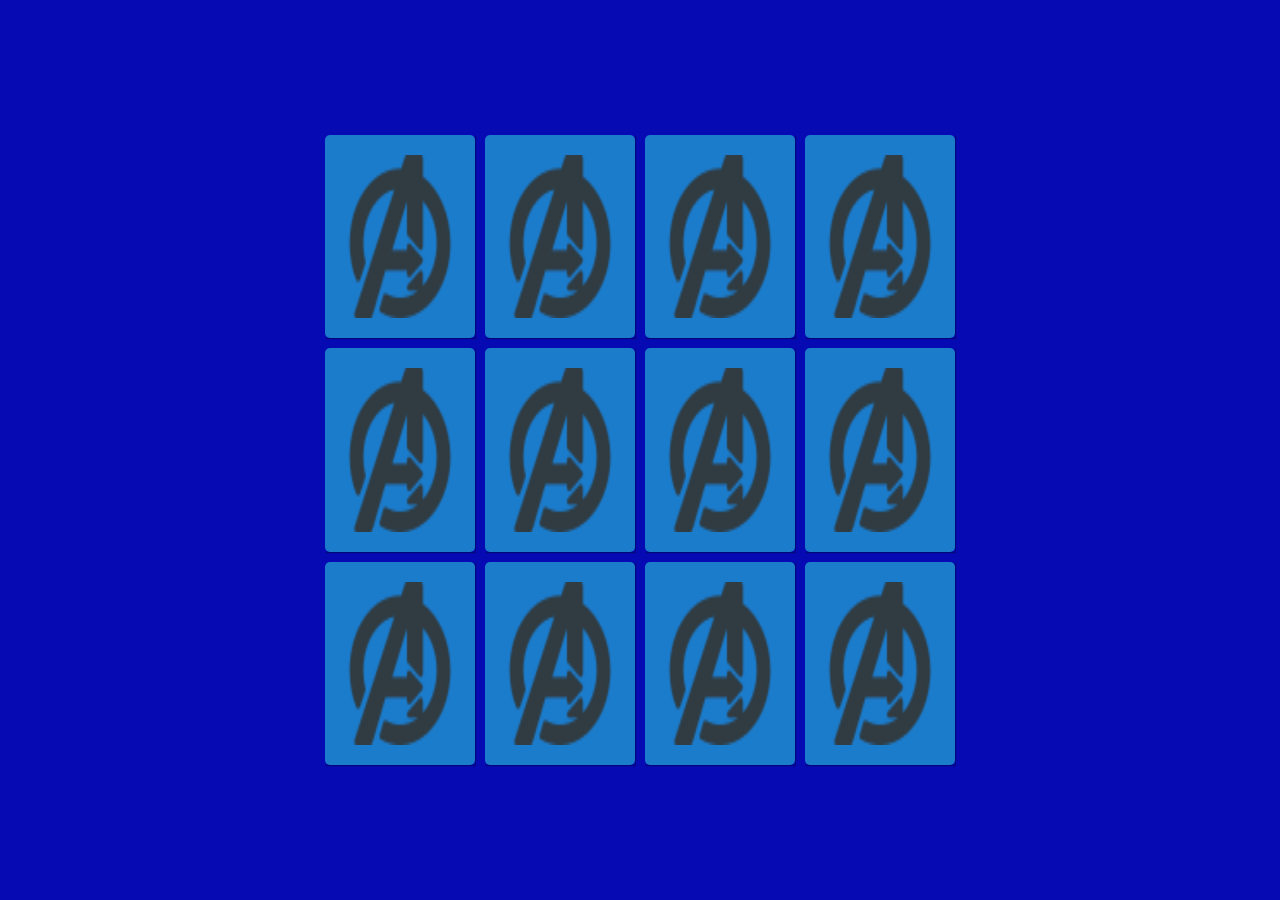
==== index.html @ c2df56e5 "Iniciando o jogo da memória" ====
<!DOCTYPE html>
<html lang="pt-br">
<head>
  <meta charset="UTF-8">
  <meta name="viewport" content="width=device-width, initial-scale=1.0">
  <title>Jogo da memória</title>
</head>
<!-- Link para o arquivo de estilização do CSS -->
<link rel="stylesheet" href="css/styles.css">

<body> 
  <!-- Início do container principal -->
  <section class="memory-game">

    <!-- Início das seções dos cards - 12 cards (cartões)-->
    <section class="memory-card" data-framework="spider_man">
      <!-- O que são Data Attributes?
        São atributos criados por você no HTML para guardar informações extras em uma tag 
        sem precisar criar classes ou IDs.Exemplo no HTML:<div data-status="ativo" 
        data-cor="azul">Texto</div>-->
      <img class="front-face" src="img/avengers.png" alt="avengers" />
      <img class="back-face" src="img/spider_man.png" alt="Spider Man" />
    </section>

    <section class="memory-card" data-framework="black_panther">
      <img class="front-face" src="img/avengers.png" alt="Avengers" />
      <img class="back-face" src="img/black_panther.png" alt="Black Panther" />
    </section>

    <section class="memory-card" data-framework="captain_america">
      <img class="front-face" src="img/avengers.png" alt="Avengers" />
      <img class="back-face" src="img/captain_america.png" alt="Captain America" />
    </section>

    <section class="memory-card" data-framework="iron_man">
      <img class="front-face" src="img/avengers.png" alt="Avengers" />
      <img class="back-face" src="img/iron_man.png" alt="Iron Man" />
    </section>

    <section class="memory-card" data-framework="deadpool">
      <img class="front-face" src="img/avengers.png" alt="Avengers" />
      <img class="back-face" src="img/deadpool.png" alt="DeadPool Man" />
    </section>

    <section class="memory-card" data-framework="wolverine">
      <img class="front-face" src="img/avengers.png" alt="Avengers" />
      <img class="back-face" src="img/wolverine.png" alt="Wolverine" />
    </section>

    <section class="memory-card" data-framework="wolverine">
      <img class="front-face" src="img/avengers.png" alt="Avengers" />
      <img class="back-face" src="img/wolverine.png" alt="Wolverine" />
    </section>

    <section class="memory-card" data-framework="captain_america">
      <img class="front-face" src="img/avengers.png" alt="Avengers" />
      <img class="back-face" src="img/captain_america.png" alt="Captain America" />
    </section>

    <section class="memory-card" data-framework="iron_man">
      <img class="front-face" src="img/avengers.png" alt="Avengers" />
      <img class="back-face" src="img/iron_man.png" alt="Iron Man" />
    </section>

    <section class="memory-card" data-framework="black_panther">
      <img class="front-face" src="img/avengers.png" alt="Avengers" />
      <img class="back-face" src="img/black_panther.png" alt="Black Panther" />
    </section>

    <section class="memory-card" data-framework="deadpool">
      <img class="front-face" src="img/avengers.png" alt="Avengers" />
      <img class="back-face" src="img/deadpool.png" alt="DeadPool" />
    </section>

    <section class="memory-card" data-framework="spider_man">
      <img class="front-face" src="img/avengers.png" alt="Avengers" />
      <img class="back-face" src="img/spider_man.png" alt="Spider man" />
    </section>
    <!-- Fim das seções dos cards-->

  </section>
  <!-- Fim do container principal -->

  <!-- Link para o arquivo Javascript, que será iniciado na próxima semana -->
  <script src="js/scripts.js"></script>
</body>
</html>
---- css/styles.css ----
/* Zerando as configurações dos navegadores*/
* {
  padding: 0;
  margin: 0;
  box-sizing: border-box;
  /* Comportamento com border-box: O navegador mantém a largura total
   exatamente em 100px. O padding e a borda são distribuídos para o lado
   de dentro da caixa, reduzindo o espaço interno útil para o conteúdo, 
   mas sem estourar o tamanho final definido. */   
}

/* Definição do corpo da página */
body {
  height: 100vh;
  /* Medidas absolutas
  - cm (centímetro)
  - pt (ponto) = 1.66 px ou pc (paica) = 12 pt
  - in - polegadas */

  /* Medidas relativas
  - rem = 16px
  - em = 16px (depende do elemento pai)
  - vw (view width) e vh (view height) = 100% da janela */
  display: flex;
  /* O display: flex é uma propriedade do CSS que transforma um elemento
  em um contêiner flexível, organizando seus filhos de forma automática 
  em linha ou coluna. */
  background: #060AB2;
}

/* Container principal 
  Experimente usar medidas diferentes para ver os resultados
*/
.memory-game {
  width: 640px;
  height: 640px;
  margin: auto;
  display: flex;
  flex-wrap: wrap;
  /* A propriedade flex-wrap do CSS define se os itens de um container
  flexível devem permanecer em uma única linha ou quebrar em várias linhas
   quando não houver espaço suficiente*/
  perspective: 1000px;
  /* A função CSS perspective() define uma transformação que configura
   a distância entre o usuário e o plano z=0.*/
}

/* Definição dos cartões */
.memory-card {
  width: calc(25% - 10px);
  /* A função calc() CSS permite você executar cálculos quando especificar
   os valores de propriedades no CSS. Pode ser utilizada em qualquer lugar, 
   como <length>, <frequency>, <angle>, <time>, <percentage>, <number>, e <integer> é permitido.*/
  height: calc(33.333% - 10px);
  margin: 5px;
  position: relative;
  transform: scale(1);
  transform-style: preserve-3d;
  transition: transform .5s;
  box-shadow: 1px 1px 1px rgba(0,0,0,.3);
}

/* Aplica nos cartões ativos, ou seja, que são clicados */
.memory-card:active {
  transform: scale(0.97);
  transition: transform .2s;
}

/* Definição do movimento do cartão */
.memory-card.flip {
  transform: rotateY(180deg);
}

/* Definição das classes da frente e verso dos cartões */
.front-face,
.back-face {
  width: 100%;
  height: 100%;
  padding: 20px;
  position: absolute;
  border-radius: 5px;
  background: #1C7CCC;
  backface-visibility: hidden;
}

.back-face {
  transform: rotateY(180deg);
}
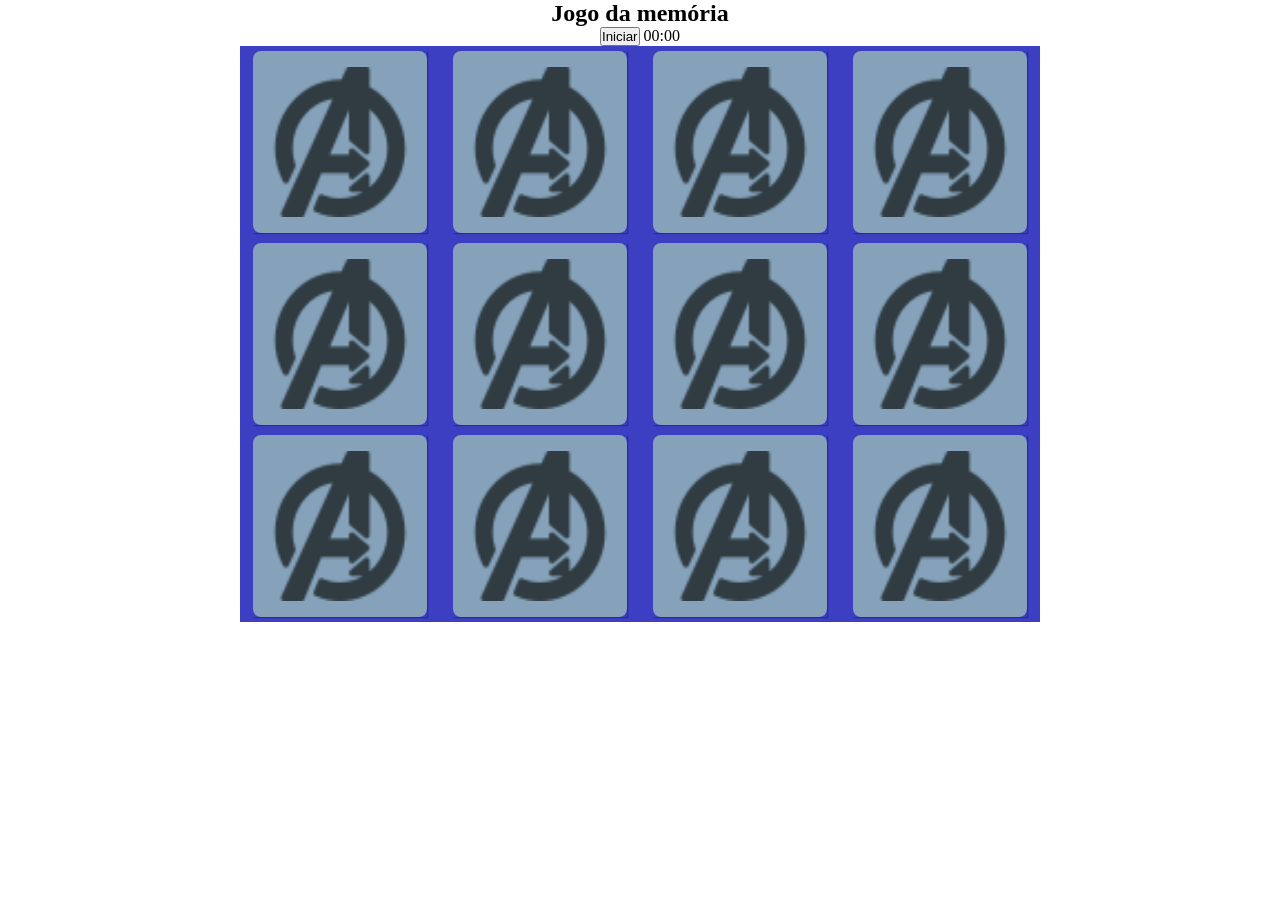
==== commit c277e14d: "Iniciando o jogo da memória" ====
--- a/index.html
+++ b/index.html
@@ -8,10 +8,16 @@
 <!-- Link para o arquivo de estilização do CSS -->
 <link rel="stylesheet" href="css/styles.css">
 
-<body> 
+<body>   
+  <section class="header">
+    <h1>Jogo da memória</h1>
+    <button id="start">Iniciar</button>
+    <span id="timer">00:00</span>  
+  </section>
+
   <!-- Início do container principal -->
-  <section class="memory-game">
-
+  <section class="memory-game">    
+  
     <!-- Início das seções dos cards - 12 cards (cartões)-->
     <section class="memory-card" data-framework="spider_man">
       <!-- O que são Data Attributes?
--- a/css/styles.css
+++ b/css/styles.css
@@ -11,6 +11,7 @@
 
 /* Definição do corpo da página */
 body {
+  margin: auto;
   height: 100vh;
   /* Medidas absolutas
   - cm (centímetro)
@@ -21,38 +22,42 @@
   - rem = 16px
   - em = 16px (depende do elemento pai)
   - vw (view width) e vh (view height) = 100% da janela */
-  display: flex;
+  display: block;
   /* O display: flex é uma propriedade do CSS que transforma um elemento
   em um contêiner flexível, organizando seus filhos de forma automática 
-  em linha ou coluna. */
-  background: #060AB2;
+  em linha ou coluna. */  
 }
 
+.header {
+  text-align: center;
+  font-size: medium;
+}
 /* Container principal 
   Experimente usar medidas diferentes para ver os resultados
 */
 .memory-game {
-  width: 640px;
-  height: 640px;
+  width: 50em;
+  height: 36em;
   margin: auto;
+  background: #3d3fc3;
   display: flex;
   flex-wrap: wrap;
   /* A propriedade flex-wrap do CSS define se os itens de um container
   flexível devem permanecer em uma única linha ou quebrar em várias linhas
    quando não houver espaço suficiente*/
-  perspective: 1000px;
+  perspective: 50em;
   /* A função CSS perspective() define uma transformação que configura
    a distância entre o usuário e o plano z=0.*/
 }
 
 /* Definição dos cartões */
 .memory-card {
-  width: calc(25% - 10px);
+  width: calc(22% - 0.125em);
   /* A função calc() CSS permite você executar cálculos quando especificar
    os valores de propriedades no CSS. Pode ser utilizada em qualquer lugar, 
    como <length>, <frequency>, <angle>, <time>, <percentage>, <number>, e <integer> é permitido.*/
-  height: calc(33.333% - 10px);
-  margin: 5px;
+  height: calc(32% - 0.125em);
+  margin: auto;
   position: relative;
   transform: scale(1);
   transform-style: preserve-3d;
@@ -76,10 +81,10 @@
 .back-face {
   width: 100%;
   height: 100%;
-  padding: 20px;
+  padding: 1em;
   position: absolute;
-  border-radius: 5px;
-  background: #1C7CCC;
+  border-radius: .5em;
+  background: #85a2ba;
   backface-visibility: hidden;
 }
 
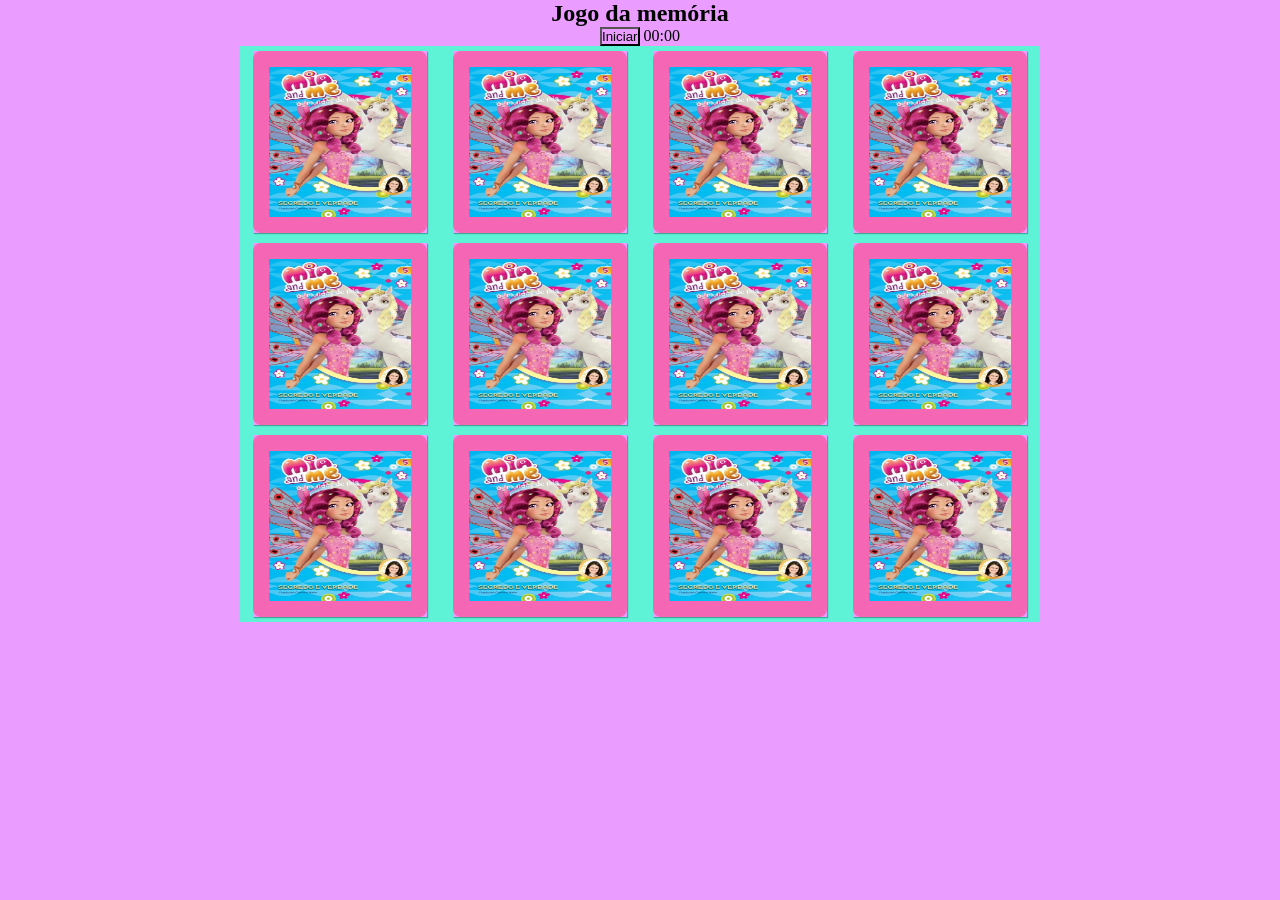
==== commit 1b9a459b: "Primeiro commit" ====
--- a/index.html
+++ b/index.html
@@ -19,68 +19,68 @@
   <section class="memory-game">    
   
     <!-- Início das seções dos cards - 12 cards (cartões)-->
-    <section class="memory-card" data-framework="spider_man">
+    <section class="memory-card" data-framework="gargona">
       <!-- O que são Data Attributes?
         São atributos criados por você no HTML para guardar informações extras em uma tag 
         sem precisar criar classes ou IDs.Exemplo no HTML:<div data-status="ativo" 
         data-cor="azul">Texto</div>-->
-      <img class="front-face" src="img/avengers.png" alt="avengers" />
-      <img class="back-face" src="img/spider_man.png" alt="Spider Man" />
+      <img class="front-face" src="img/svg/cartão.jpg" alt="MDM" />
+      <img class="back-face" src="img/gargona.webp" alt="gargona" />
     </section>
 
-    <section class="memory-card" data-framework="black_panther">
-      <img class="front-face" src="img/avengers.png" alt="Avengers" />
-      <img class="back-face" src="img/black_panther.png" alt="Black Panther" />
+    <section class="memory-card" data-framework="yuko">
+      <img class="front-face" src="img/svg/cartão.jpg" alt="MDM" />
+      <img class="back-face" src="img/yuko.jpg" alt="yuko" />
     </section>
 
-    <section class="memory-card" data-framework="captain_america">
-      <img class="front-face" src="img/avengers.png" alt="Avengers" />
-      <img class="back-face" src="img/captain_america.png" alt="Captain America" />
+    <section class="memory-card" data-framework="tromp">
+      <img class="front-face" src="img/svg/cartão.jpg" alt="MDM" />
+      <img class="back-face" src="img/tromp.jpg" alt="tromp" />
     </section>
 
-    <section class="memory-card" data-framework="iron_man">
-      <img class="front-face" src="img/avengers.png" alt="Avengers" />
-      <img class="back-face" src="img/iron_man.png" alt="Iron Man" />
+    <section class="memory-card" data-framework="mo">
+      <img class="front-face" src="img/svg/cartão.jpg" alt="MDM" />
+      <img class="back-face" src="img/mo.webp" alt="mo" />
     </section>
 
-    <section class="memory-card" data-framework="deadpool">
-      <img class="front-face" src="img/avengers.png" alt="Avengers" />
-      <img class="back-face" src="img/deadpool.png" alt="DeadPool Man" />
+    <section class="memory-card" data-framework="woc">
+      <img class="front-face" src="img/svg/cartão.jpg" alt="MDM" />
+      <img class="back-face" src="img/woc.jpg" alt="woc" />
     </section>
 
-    <section class="memory-card" data-framework="wolverine">
-      <img class="front-face" src="img/avengers.png" alt="Avengers" />
-      <img class="back-face" src="img/wolverine.png" alt="Wolverine" />
+    <section class="memory-card" data-framework="mia">
+      <img class="front-face" src="img/svg/cartão.jpg" alt="MDM" />
+      <img class="back-face" src="img/mia.png" alt="mia" />
     </section>
 
-    <section class="memory-card" data-framework="wolverine">
-      <img class="front-face" src="img/avengers.png" alt="Avengers" />
-      <img class="back-face" src="img/wolverine.png" alt="Wolverine" />
+    <section class="memory-card" data-framework="tromp">
+      <img class="front-face" src="img/svg/cartão.jpg" alt="MDM" />
+      <img class="back-face" src="img/tromp.jpg" alt="tromp" />
     </section>
 
-    <section class="memory-card" data-framework="captain_america">
-      <img class="front-face" src="img/avengers.png" alt="Avengers" />
-      <img class="back-face" src="img/captain_america.png" alt="Captain America" />
+    <section class="memory-card" data-framework="gargona">
+      <img class="front-face" src="img/svg/cartão.jpg" alt="MDM" />
+      <img class="back-face" src="img/gargona.webp" alt="gargona" />
     </section>
 
-    <section class="memory-card" data-framework="iron_man">
-      <img class="front-face" src="img/avengers.png" alt="Avengers" />
-      <img class="back-face" src="img/iron_man.png" alt="Iron Man" />
+    <section class="memory-card" data-framework="mo">
+      <img class="front-face" src="img/svg/cartão.jpg" alt="MDM" />
+      <img class="back-face" src="img/mo.webp" alt="mo" />
     </section>
 
-    <section class="memory-card" data-framework="black_panther">
-      <img class="front-face" src="img/avengers.png" alt="Avengers" />
-      <img class="back-face" src="img/black_panther.png" alt="Black Panther" />
+    <section class="memory-card" data-framework="mia">
+      <img class="front-face" src="img/svg/cartão.jpg" alt="MDM" />
+      <img class="back-face" src="img/mia.png" alt="mia" />
     </section>
 
-    <section class="memory-card" data-framework="deadpool">
-      <img class="front-face" src="img/avengers.png" alt="Avengers" />
-      <img class="back-face" src="img/deadpool.png" alt="DeadPool" />
+    <section class="memory-card" data-framework="yuko">
+      <img class="front-face" src="img/svg/cartão.jpg" alt="MDM" />
+      <img class="back-face" src="img/yuko.jpg" alt="yuko" />
     </section>
 
-    <section class="memory-card" data-framework="spider_man">
-      <img class="front-face" src="img/avengers.png" alt="Avengers" />
-      <img class="back-face" src="img/spider_man.png" alt="Spider man" />
+    <section class="memory-card" data-framework="woc">
+      <img class="front-face" src="img/svg/cartão.jpg" alt="MDM" />
+      <img class="back-face" src="img/woc.jpg" alt="woc" />
     </section>
     <!-- Fim das seções dos cards-->
 
--- a/css/styles.css
+++ b/css/styles.css
@@ -3,6 +3,7 @@
   padding: 0;
   margin: 0;
   box-sizing: border-box;
+  background-color: rgb(235, 157, 255);
   /* Comportamento com border-box: O navegador mantém a largura total
    exatamente em 100px. O padding e a borda são distribuídos para o lado
    de dentro da caixa, reduzindo o espaço interno útil para o conteúdo, 
@@ -39,7 +40,7 @@
   width: 50em;
   height: 36em;
   margin: auto;
-  background: #3d3fc3;
+  background: #5ef3d7;
   display: flex;
   flex-wrap: wrap;
   /* A propriedade flex-wrap do CSS define se os itens de um container
@@ -84,7 +85,7 @@
   padding: 1em;
   position: absolute;
   border-radius: .5em;
-  background: #85a2ba;
+  background: #f566b5;
   backface-visibility: hidden;
 }
 
